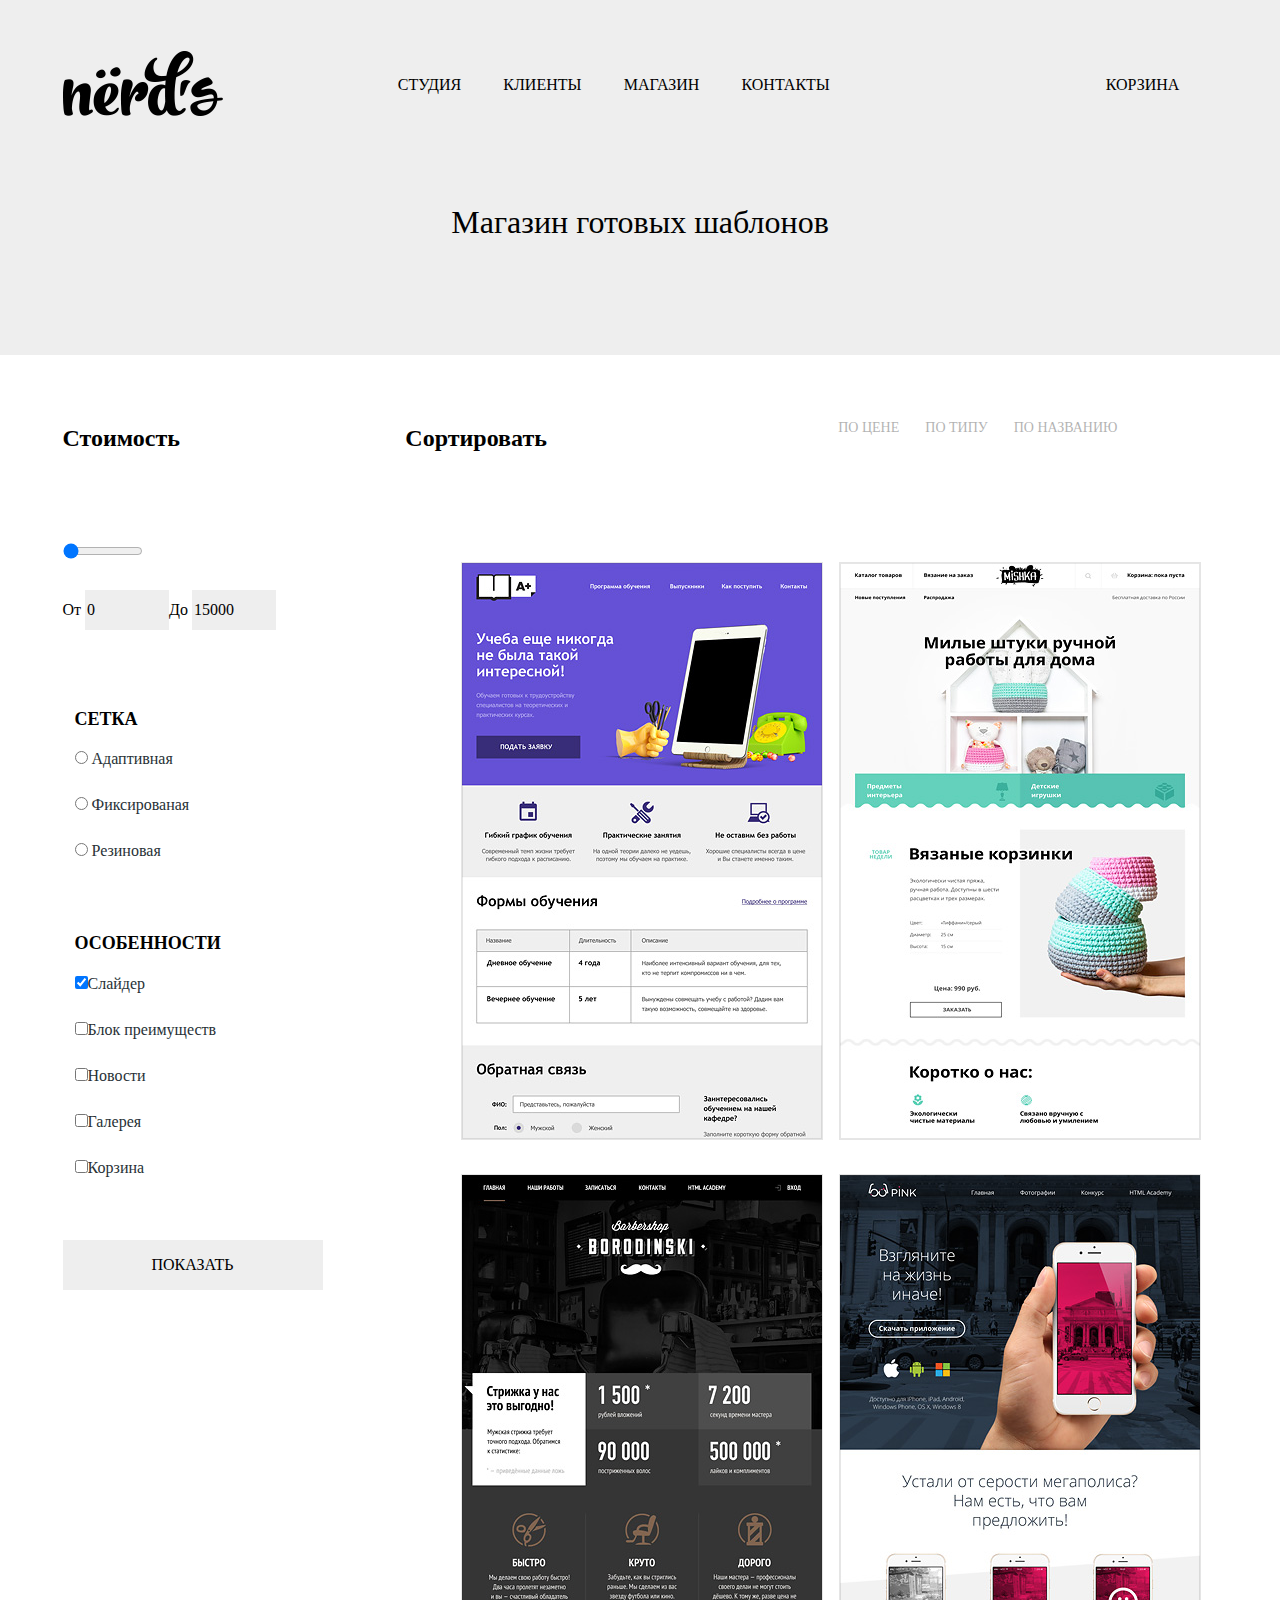
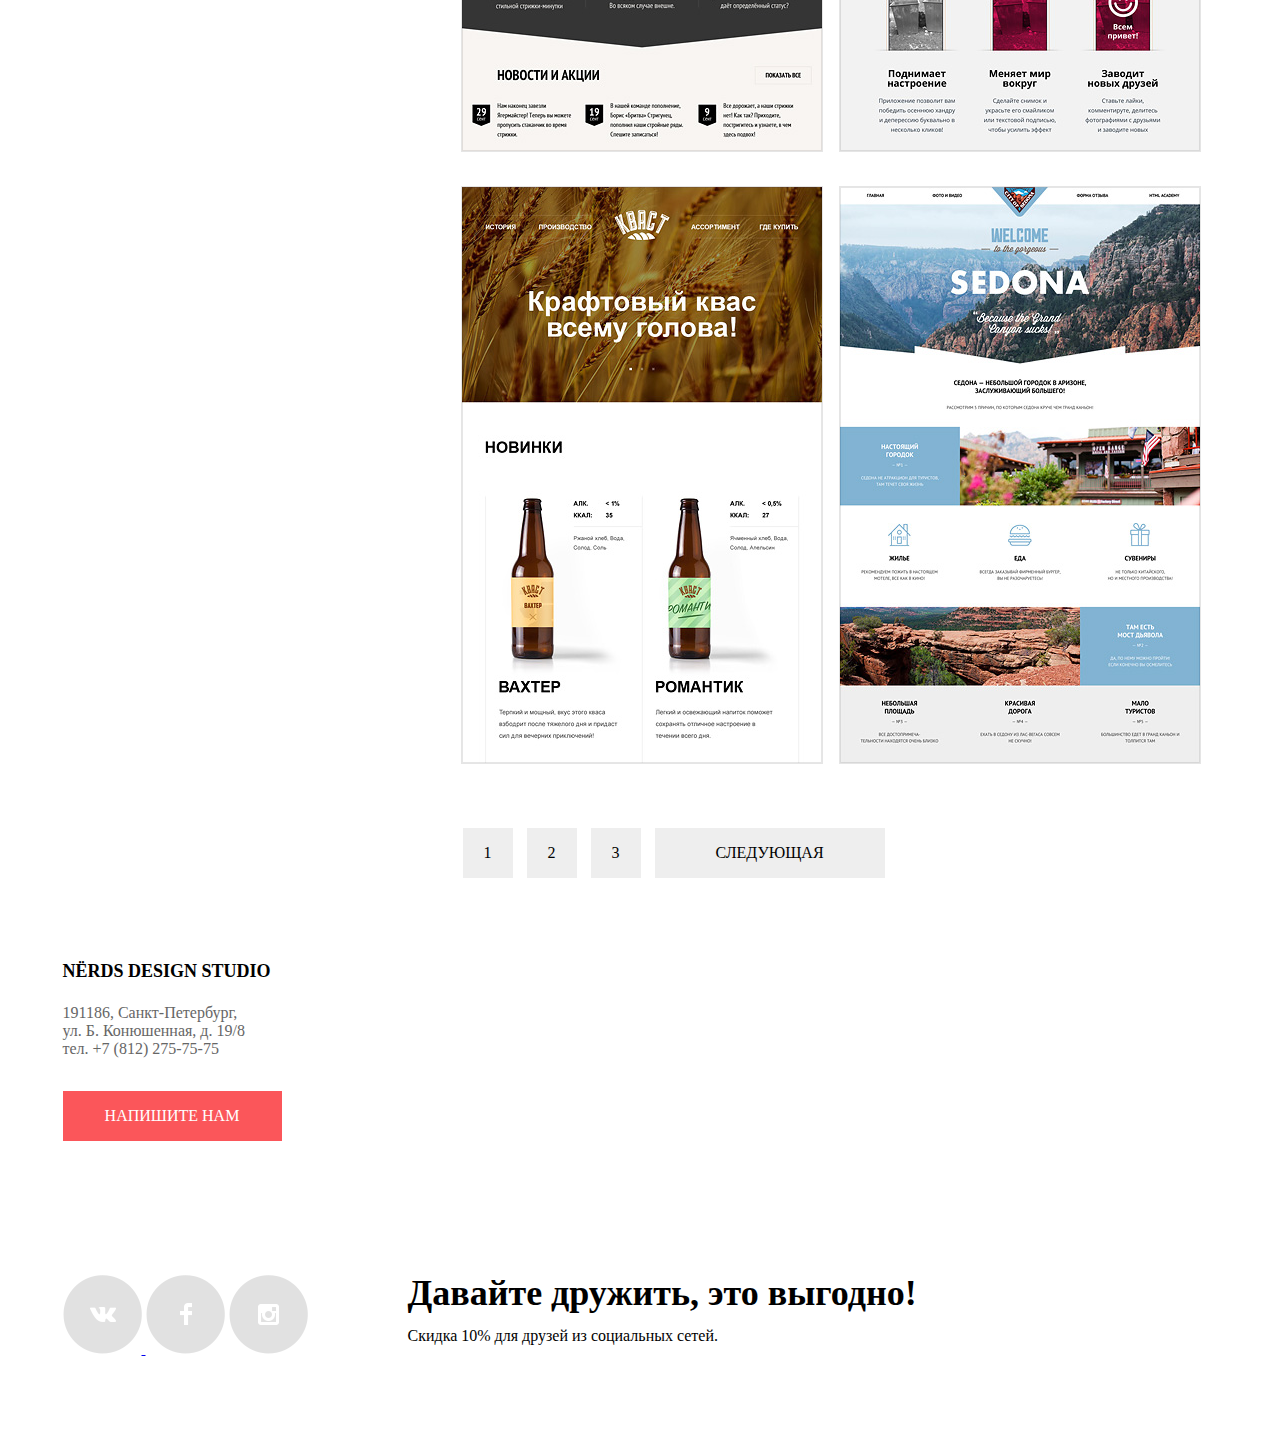
==== index-nerds-catalog.html @ d2fffe6d "сайт" ====
<!DOCTYPE html>
<html lang="en">

<head>
  <meta charset="UTF-8">
  <meta name="viewport" content="width=device-width, initial-scale=1.0">
  <meta http-equiv="X-UA-Compatible" content="ie=edge">
  <link rel="stylesheet" href="nerds-catalog.css">
  <link rel="stylesheet" href="css/normalize.css">
  <title>Document</title>
</head>

<body>
  <header class="main-header">
    <div class="container">

      <div class="main-navigation">
        <div class="logo"><img src="nerds-logo.png" alt=""></div>
        <div class="main-menu">
          <ul class="menu-list">
            <li class="menu-item"><a href="index.html">Студия</a></li>
            <li class="menu-item"><a href="#">Клиенты</a></li>
            <li class="menu-item"><a href="#">Магазин</a></li>
            <li class="menu-item"><a href="#">Контакты</a></li>
          </ul>

        </div>
        <div class="main-bucket">
          <a href="#" class="bucket">Корзина</a>
        </div>
      </div>
      <div class="header-h1">
        <h1>Магазин готовых шаблонов</h1>
      </div>
    </div>
  </header>
    <main class="container main-container-form">
      <div class="form-main-header">
        <h2>Стоимость</h2>
        <h2>Сортировать</h2>
        <nav class="navigation-list-shop">
          <ul class="nav-menu-form">
            <li><a href="#">По цене</a></li>
            <li><a href="#">По типу</a></li>
            <li><a href="#">По названию</a></li>
          </ul>
        </nav>
</div>
<div class="form-flex-all">
<div class="form-flex">
      <form action="" class="form-main">
        <div class="input-text">
        <input class="first-input" type="range" min="10" max="15000" step="10" value="90">
        <div class="input-flex">
        <p>От <input type="text" value="0"></p>
        <p>До <input type="text" value="15000"> </p>
        </div>
        </div>
        <fieldset>

          <legend>Сетка</legend>
          <div class="form-radio">
            <label for="">   <input type="radio"> Адаптивная </label>
           <label for=""><input type="radio"> Фиксированая </label>
           <label for=""> <input type="radio"> Резиновая </label>
          </div>
        </fieldset>
        <fieldset>

          <legend>Особенности</legend>
          <div class="form-check">
            <label for=""> <input type="checkbox" checked>Слайдер</label>
            <label for=""> <input type="checkbox">Блок преимуществ </label>
       <label for="">    <input type="checkbox">Новости </label>
           <label for=""><input type="checkbox">Галерея </label>
            <label for="">  <input type="checkbox">Корзина </label>
          </div>

        </fieldset>
        <button class="form-button">Показать</button>

      </form>
    </div>
      <div class="img">
        <div class="img-left">
        <img src="img-aplus.jpg.png" alt="">
        <img src="img-barbershop.jpg.png" alt="">
        <img src="img-kvast.jpg.png" alt="">
      </div>
      <div class="img-right">
        <img src="img-mishka.jpg.png" alt="">
        <img src="img-pink.jpg.png" alt="">
        <img src="img-sedona.jpg.png" alt="">
      </div>

      </div>

    </div>
    <div class="pagination">
      <input type="button" value="1">
      <input type="button" value="2">
      <input type="button" value="3">
      <button>Следующая</button>
    </div>
  </main>
    <section class="card">
    	<div class="container">
    <div class="card-bg">
    <div class="card-contact">
    	<h3 class="card-header">NЁRDS DESIGN STUDIO</h3>
    	<p class="card-paragraph">191186, Санкт-Петербург, <br>
    ул. Б. Конюшенная, д. 19/8 <br>

    тел. +7 (812) 275-75-75</p>
  <button class="btn card-btn">Напишите нам</button>
    </div>
    </div>
    </div>

    </section>
    	<footer class="main-footer container">

    			<div class="footer-flex">

    		<div class="footer-social">
    			<a href="vk.com" class="footer-vk"> <img src="vk.png" alt=""> </a>
    			<a href="facebook.customization" class="footer-facebook"> <img src="facebook.png" alt=""></a>
    			<a href="instagram.com" class="footer-instagram"> <img src="instagram.png" alt=""> </a>
    		</div>

        <div class="footer-friends">
            <b>Давайте дружить, это выгодно!</b>
            <p>Скидка 10% для друзей из социальных сетей.</p>
          </div>
      

    	</footer>


</body>

</html>
---- nerds-catalog.css ----
.container {
  width: 1155px;
  margin: 0 auto;

  font-family: Roboto;
}

/* разметка хедера */
.main-header {
  background-image: url("grey back.png");
  height: 355px;
}
.main-navigation {
  display: flex;
  justify-content: space-between;
  padding-top: 50px;
  height: 70px;
  align-items: center;
}
.logo {
  width: 360px;
}
.menu-list a:hover {
  color:#fb565a;
  transition: 0.3s all
}
.bucket:hover {
  color:#fb565a;
transition: 0.3s all
}
.main-menu {
  width: 760px;
}
.main-bucket {
  width: 120px;
}
.menu-list {
  width: 432px;
  justify-content: space-between;
display: flex;
list-style: none;
align-items:center;
margin: 0;
padding: 0;
}
.main-navigation a {
  text-decoration: none;
  width: 61px;
height: 15px;
color: #000000;
font-family: Roboto;
font-size: 16px;
font-weight: 500;
line-height: 30px;
text-transform: uppercase;
}
.header-h1 {
  padding-top: 54px;
  text-align: center;
}
h1 {

height: 43px;
color: #000000;
font-family: Roboto;
font-size: 85px;
font-weight: 500;
line-height: 55px;
}
/* главная панель */

.form-main-header {

  padding-top: 50px;
  display: flex;
  justify-content: space-between;

}

.navigation-list-shop  ul {

  margin-right: 100px;
  display: flex;
  list-style: none;
}
.nav-menu-form li {
  margin-left: 26px;
}
 /* ФИЛЕДСЕТЫ */
 .input-text input {
  width: 80px;
  height: 38px;
  background-color: #eeeeee;
  border: none;
  
 
 }
 .input-flex {
   display: flex;
 }
 .first-input {
  width: 261px;
  height: 80px;
  background-color: #eeeeee;
  background-color: #f1f1f1;
  
 }
 .input-text {

padding-bottom: 58px;
 }

form {
  width: 256px;
  border: none;
}
fieldset {
b
}
.form-main {
padding-bottom: 58px;
}
.form-radio {
  display: flex;
  flex-direction: column;
padding-bottom: 55px;
}
legend {
  width: 61px;
height: 14px;
color: #000000;
font-family: Roboto;
font-size: 18px;
font-weight: 700;
line-height: 30px;
text-transform: uppercase;
}
.form-check label {
  
padding-top: 26px;
color: #283136;
font-family: Roboto;
font-size: 16px;
font-weight: 400;
line-height: 20px;
}
.form-radio label {
  padding-top: 26px;
 
color: #283136;
font-family: Roboto;
font-size: 16px;
font-weight: 400;
line-height: 20px;
}
.form-check {
padding-bottom: 50px;
  display: flex;
  flex-direction:column;
}
.img {
display: flex;
justify-content: space-between;
  width: 757px;
}
.nav-menu-form {
 
color: #000000;
font-family: Roboto;
font-size: 14px;
font-weight: 400;
line-height: 18px;
text-transform: uppercase;
}
.nav-menu-form a {
  opacity: 0.3;
  color: #000000;
  text-decoration: none;
}
.nav-menu-form a:hover {
  opacity: 1;
}
.img img {
margin-top: 30px;
  width: 360px;
  height: 576px;
  border: 1px solid rgba(0, 1, 1, 0.1);
}
.img-left{

}
.form-button {
  
  border:none;
  color: #000000;
font-family: Roboto;
font-size: 16px;
font-weight: 500;
line-height: 18px;
text-transform: uppercase;
  width: 260px;
height: 50px;
background-color: #eeeeee;
}

/* .img img:nth-child(4) {
margin: 0;
}
.img img:nth-child(5) {
margin: 0;
}
.img img:nth-child(6) {
margin: 0;
} */
.form-flex-all {
  padding-top: 60px;
  display: flex;
  justify-content: space-between;
}
.pagination {
  padding-top: 60px;
  margin-left: 390px;
  padding-bottom: 60px;
}
.pagination input {
  margin-left: 10px;
  width: 50px;
height: 50px;
background-color: #eeeeee;
border:none;
color: #000000;
font-family: Roboto;
font-size: 16px;
font-weight: 500;
line-height: 18px;
}
.pagination button {
  margin-left: 10px;
  width: 230px;
height: 50px;
background-color: #eeeeee;
color: #000000;
font-family: Roboto;
font-size: 16px;
font-weight: 500;
line-height: 18px;
text-transform: uppercase;
border: none;
}
.pagination input:hover {
  border: 3px solid #dbdbdb;
  background:  white;
}
.pagination button:hover {
  border: 3px solid #dbdbdb;
  background:  white;
}

.google-cards {
  background-image: url("card.png");
  height: 419px;
}
.card-bg {

}
.card-box {
  /* display: flex;
  align-items: center;
  align-content: center;
  height: 310px;
  background: white;
  width: 320px; */


}
.btn {
  width: 219px;
height: 50px;
background-color: #fb565a;
border: none;
color: #ffffff;
font-family: Roboto;
font-size: 16px;
font-weight: 500;
line-height: 18px;
text-transform: uppercase;
}
.card-header {

color: #000000;
font-family: Roboto;
font-size: 18px;
font-weight: 700;
line-height: 30px;
text-transform: uppercase;
}
.card-paragraph {
  width: 200px;
height: 71px;
color: #666666;
font-family: Roboto;
font-size: 16px;
font-weight: 400;
line-height: 18px;
}
.main-footer {
padding-top: 134px;

}
.footer-flex {
  padding-bottom: 76px;
  display: flex;


}
.footer-social {
  width: 345px;
}
.footer-friends {

  width: 640px;

}
.footer-friends b {
  width: 545px;
height: 35px;
color: #000000;
font-family: Roboto;
font-size: 36px;
font-weight: 700;
line-height: 36px;
}
h4 {


color: #000000;
font-family: Roboto;
font-size: 36px;
font-weight: 700;

}
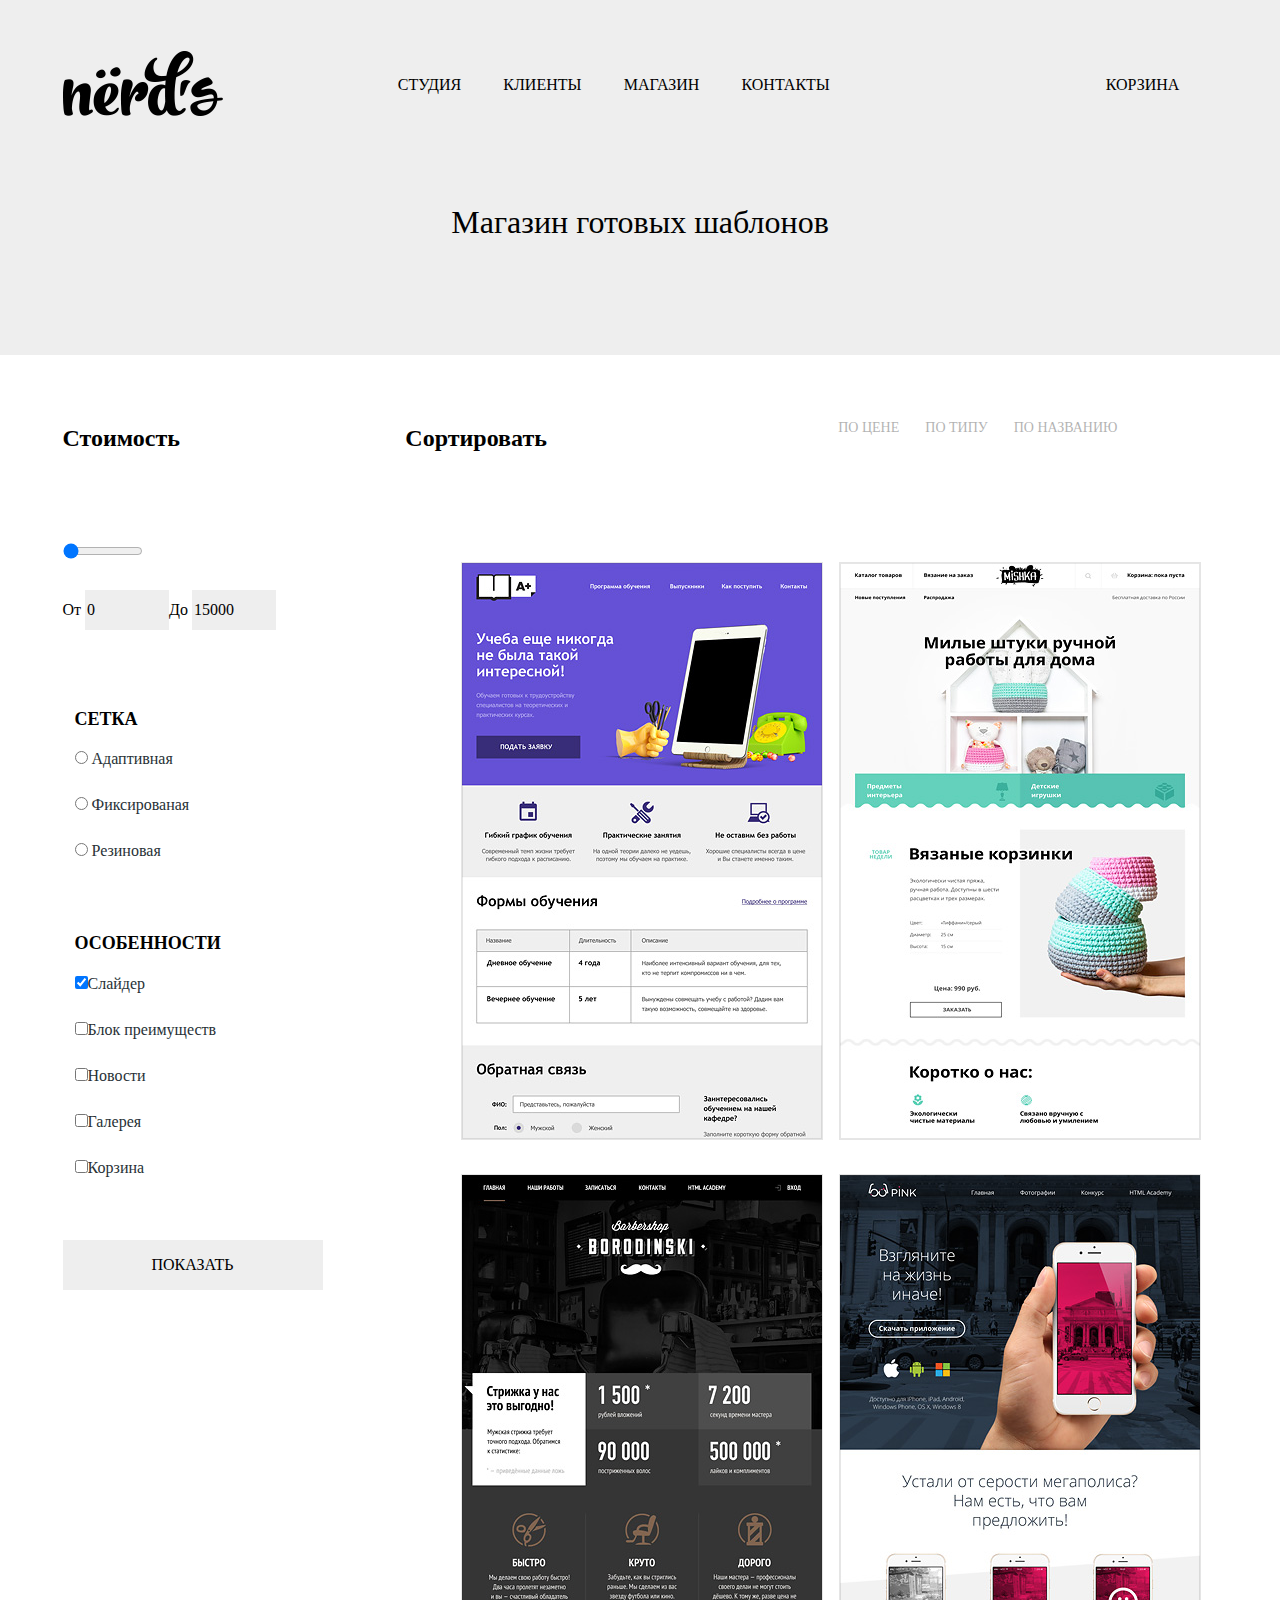
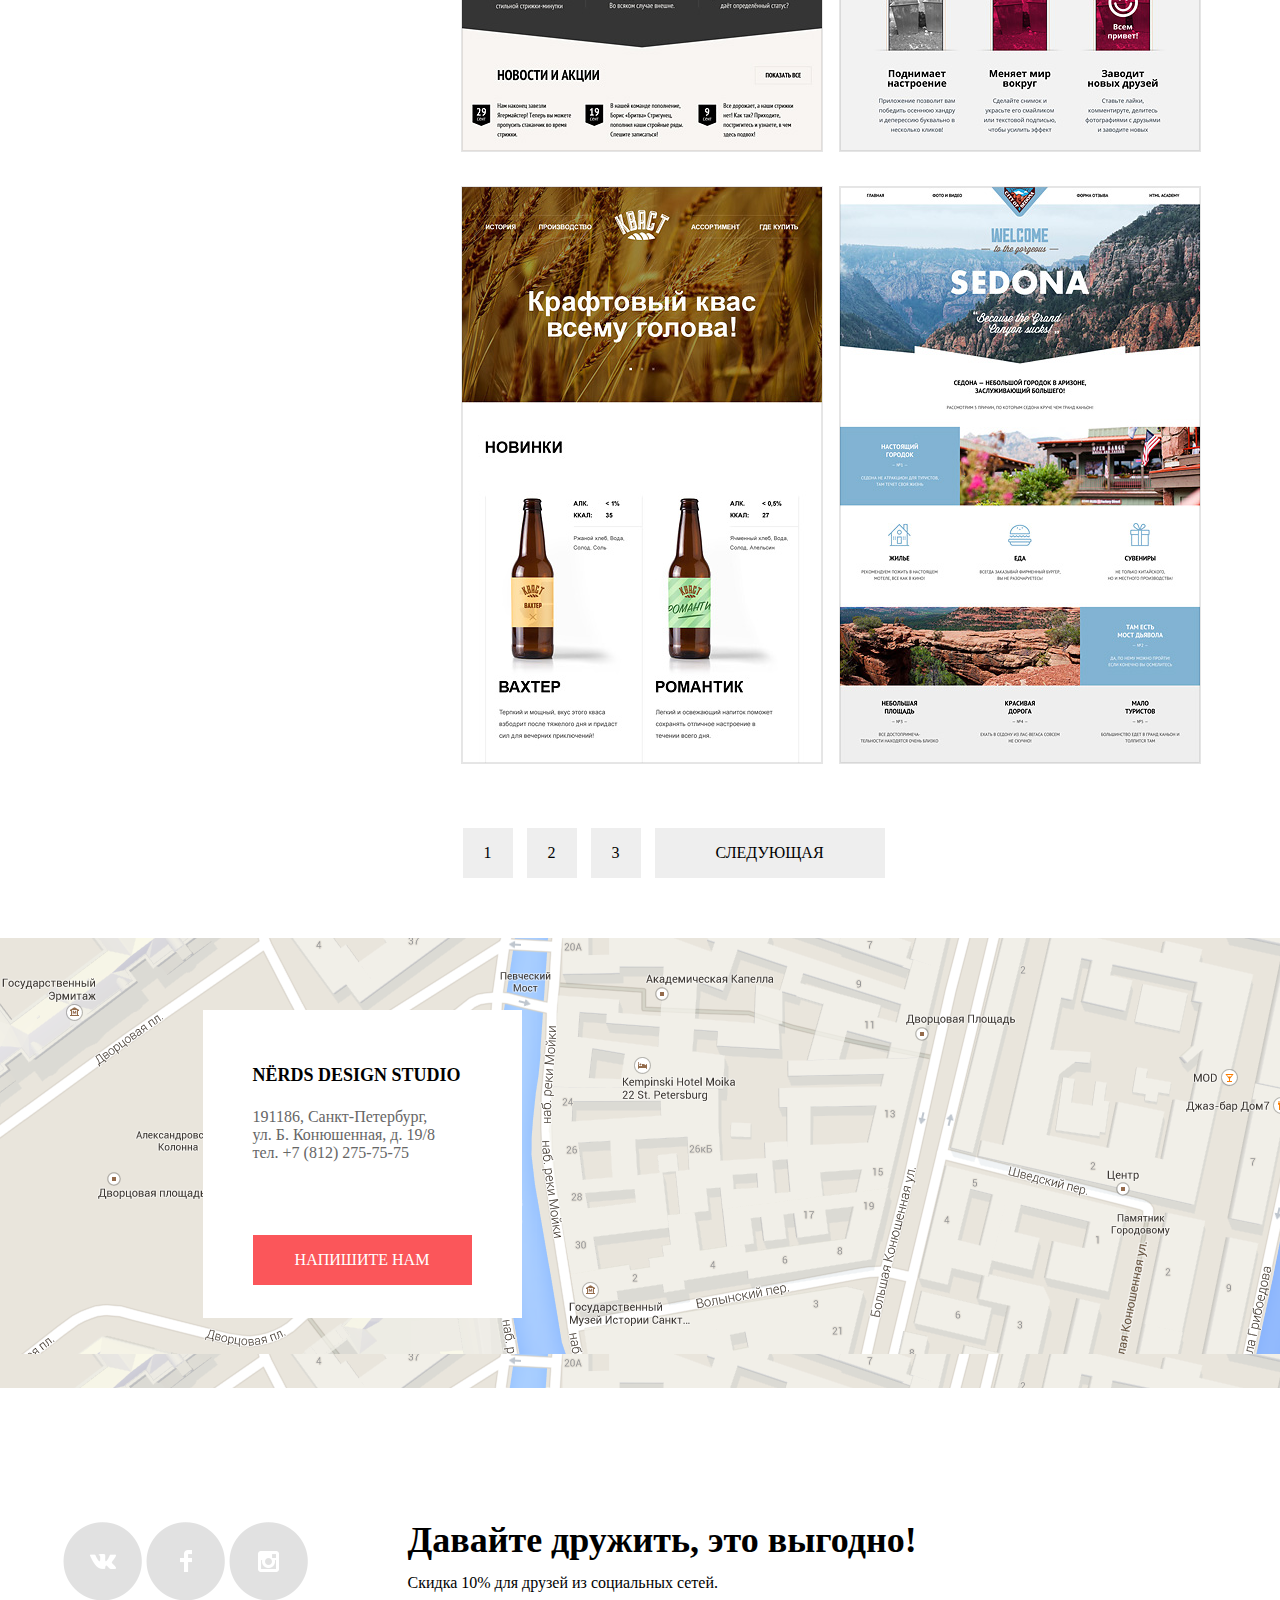
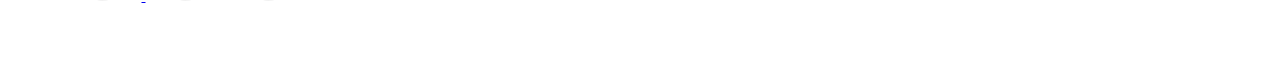
==== commit 17603d75: "полностью" ====
--- a/index-nerds-catalog.html
+++ b/index-nerds-catalog.html
@@ -18,10 +18,10 @@
         <div class="logo"><img src="nerds-logo.png" alt=""></div>
         <div class="main-menu">
           <ul class="menu-list">
-            <li class="menu-item"><a href="index.html">Студия</a></li>
-            <li class="menu-item"><a href="#">Клиенты</a></li>
-            <li class="menu-item"><a href="#">Магазин</a></li>
-            <li class="menu-item"><a href="#">Контакты</a></li>
+            <li class="menu-item"><a href="index.html" class="link">Студия</a></li>
+            <li class="menu-item"><a href="#" class="link">Клиенты</a></li>
+            <li class="menu-item"><a href="#" class="link">Магазин</a></li>
+            <li class="menu-item"><a href="#" class="link">Контакты</a></li>
           </ul>
 
         </div>
@@ -73,7 +73,7 @@
             <label for=""> <input type="checkbox">Блок преимуществ </label>
        <label for="">    <input type="checkbox">Новости </label>
            <label for=""><input type="checkbox">Галерея </label>
-            <label for="">  <input type="checkbox">Корзина </label>
+            <label for="">  <input type="checkbox" >Корзина </label>
           </div>
 
         </fieldset>
@@ -104,6 +104,7 @@
     </div>
   </main>
     <section class="card">
+
     	<div class="container">
     <div class="card-bg">
     <div class="card-contact">
--- a/nerds-catalog.css
+++ b/nerds-catalog.css
@@ -22,11 +22,11 @@
 }
 .menu-list a:hover {
   color:#fb565a;
-  transition: 0.3s all
+  
 }
 .bucket:hover {
   color:#fb565a;
-transition: 0.3s all
+
 }
 .main-menu {
   width: 760px;
@@ -34,6 +34,7 @@
 .main-bucket {
   width: 120px;
 }
+
 .menu-list {
   width: 432px;
   justify-content: space-between;
@@ -43,6 +44,20 @@
 margin: 0;
 padding: 0;
 }
+.menu-list a:active {
+  opacity: 0.3;
+  color: #000000;
+font-family: Roboto;
+font-size: 16px;
+font-weight: 500;
+line-height: 30px;
+text-transform: uppercase;
+
+}
+.link::after {
+  border-bottom: 3px solid red;
+}
+
 .main-navigation a {
   text-decoration: none;
   width: 61px;
@@ -117,6 +132,14 @@
 fieldset {
 b
 }
+.form-button:focus {
+  box-shadow: inset 0 3px 0 rgba(0, 1, 1, 0.1);
+  background-color: #d5d5d5;
+  outline: none;
+}
+.form-button:hover {
+  background-color: #dfdfdf;
+}
 .form-main {
 padding-bottom: 58px;
 }
@@ -124,6 +147,14 @@
   display: flex;
   flex-direction: column;
 padding-bottom: 55px;
+}
+.form-radio label:nth-child(3):disabled  {
+  opacity: 0.3;
+color: #283136;
+font-family: Roboto;
+font-size: 16px;
+font-weight: 400;
+line-height: 20px;
 }
 legend {
   width: 61px;
@@ -260,8 +291,17 @@
   background-image: url("card.png");
   height: 419px;
 }
+.card {
+background-image: url("card.png");
+
+  height:450px;
+   
+}
 .card-bg {
-
+  padding-top: 54px;
+  padding-left: 140px;
+  padding-bottom: 54px;
+ 
 }
 .card-box {
   /* display: flex;
@@ -273,7 +313,14 @@
 
 
 }
+.card-contact {
+  background: white;
+  width: 319px;
+height: 308px;
+}
 .btn {
+  margin-left: 50px;
+  
   width: 219px;
 height: 50px;
 background-color: #fb565a;
@@ -284,9 +331,14 @@
 font-weight: 500;
 line-height: 18px;
 text-transform: uppercase;
+
+}
+.card-btn:hover {
+  background-color: #e74246;
 }
 .card-header {
-
+  padding-top: 50px;
+padding-left: 50px;
 color: #000000;
 font-family: Roboto;
 font-size: 18px;
@@ -295,6 +347,8 @@
 text-transform: uppercase;
 }
 .card-paragraph {
+  padding-bottom: 40px;
+  padding-left: 50px;
   width: 200px;
 height: 71px;
 color: #666666;
